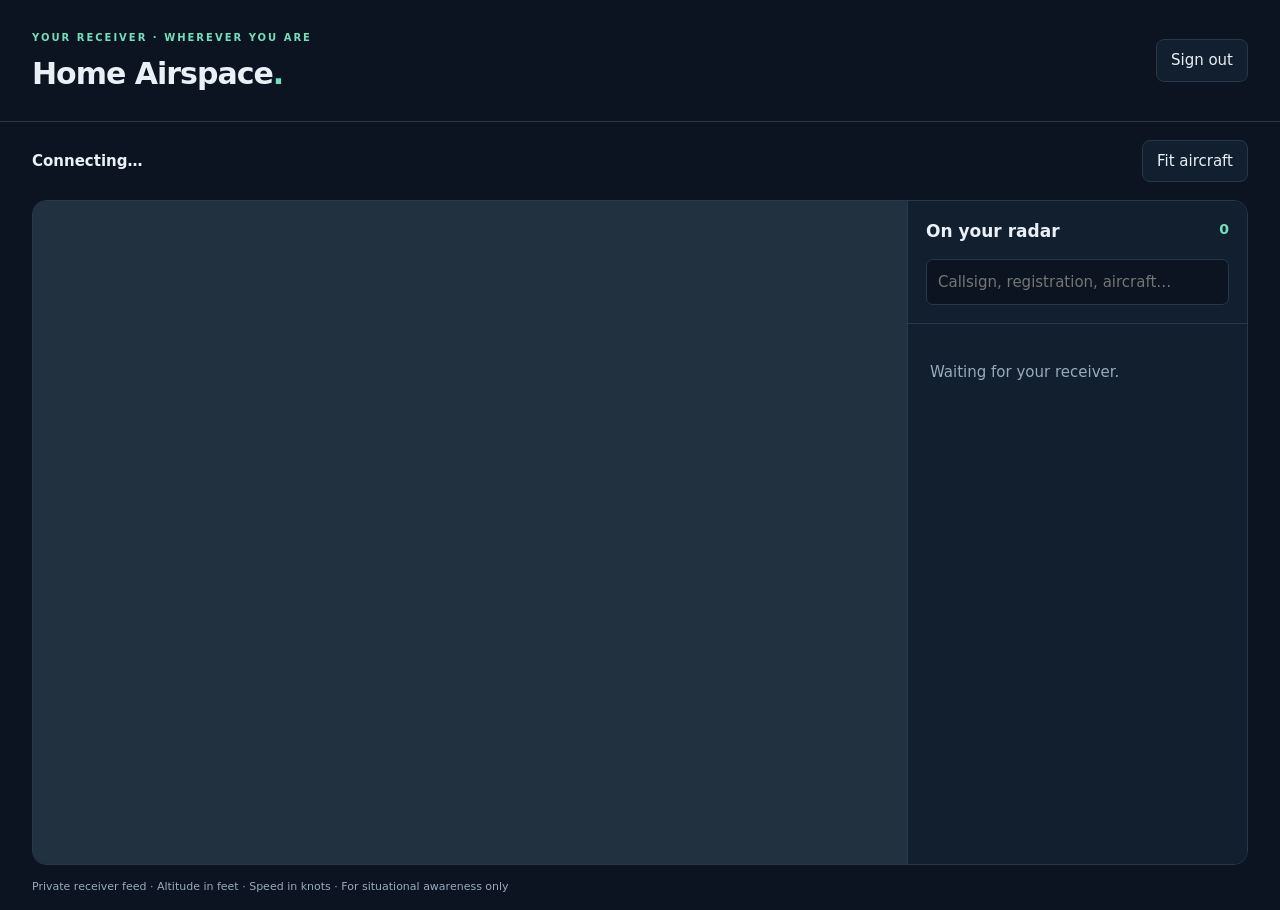
==== static/index.html @ 9ad7f237 "Build authenticated outbound-only ADS-B viewer and Pi uploader" ====
<!doctype html>
<html lang="en"><head><meta charset="utf-8"><meta name="viewport" content="width=device-width,initial-scale=1"><title>Home Airspace</title><link rel="stylesheet" href="/static/leaflet.css"><link rel="stylesheet" href="/static/style.css"><script defer src="/static/leaflet.js"></script><script defer src="/static/app.js"></script></head>
<body><header><div><span class="eyebrow">YOUR RECEIVER · WHEREVER YOU ARE</span><h1>Home Airspace<span class="accent">.</span></h1></div><form method="post" action="/logout"><button>Sign out</button></form></header>
<main><div class="toolbar"><div><span id="status" role="status">Connecting…</span><span id="updated" class="muted"></span></div><button id="fit">Fit aircraft</button></div><section class="dashboard"><div id="map" aria-label="Aircraft map"></div><aside><div class="aside-head"><h2>On your radar <span id="count">0</span></h2><label class="sr-only" for="search">Search aircraft</label><input id="search" placeholder="Callsign, registration, aircraft…" type="search"></div><div id="aircraft" aria-live="off"><p class="empty">Waiting for your receiver.</p></div></aside></section><footer>Private receiver feed · Altitude in feet · Speed in knots · For situational awareness only</footer></main></body></html>
---- static/leaflet.css ----
/* required styles */

.leaflet-pane,
.leaflet-tile,
.leaflet-marker-icon,
.leaflet-marker-shadow,
.leaflet-tile-container,
.leaflet-pane > svg,
.leaflet-pane > canvas,
.leaflet-zoom-box,
.leaflet-image-layer,
.leaflet-layer {
	position: absolute;
	left: 0;
	top: 0;
	}
.leaflet-container {
	overflow: hidden;
	}
.leaflet-tile,
.leaflet-marker-icon,
.leaflet-marker-shadow {
	-webkit-user-select: none;
	   -moz-user-select: none;
	        user-select: none;
	  -webkit-user-drag: none;
	}
/* Prevents IE11 from highlighting tiles in blue */
.leaflet-tile::selection {
	background: transparent;
}
/* Safari renders non-retina tile on retina better with this, but Chrome is worse */
.leaflet-safari .leaflet-tile {
	image-rendering: -webkit-optimize-contrast;
	}
/* hack that prevents hw layers "stretching" when loading new tiles */
.leaflet-safari .leaflet-tile-container {
	width: 1600px;
	height: 1600px;
	-webkit-transform-origin: 0 0;
	}
.leaflet-marker-icon,
.leaflet-marker-shadow {
	display: block;
	}
/* .leaflet-container svg: reset svg max-width decleration shipped in Joomla! (joomla.org) 3.x */
/* .leaflet-container img: map is broken in FF if you have max-width: 100% on tiles */
.leaflet-container .leaflet-overlay-pane svg {
	max-width: none !important;
	max-height: none !important;
	}
.leaflet-container .leaflet-marker-pane img,
.leaflet-container .leaflet-shadow-pane img,
.leaflet-container .leaflet-tile-pane img,
.leaflet-container img.leaflet-image-layer,
.leaflet-container .leaflet-tile {
	max-width: none !important;
	max-height: none !important;
	width: auto;
	padding: 0;
	}

.leaflet-container img.leaflet-tile {
	/* See: https://bugs.chromium.org/p/chromium/issues/detail?id=600120 */
	mix-blend-mode: plus-lighter;
}

.leaflet-container.leaflet-touch-zoom {
	-ms-touch-action: pan-x pan-y;
	touch-action: pan-x pan-y;
	}
.leaflet-container.leaflet-touch-drag {
	-ms-touch-action: pinch-zoom;
	/* Fallback for FF which doesn't support pinch-zoom */
	touch-action: none;
	touch-action: pinch-zoom;
}
.leaflet-container.leaflet-touch-drag.leaflet-touch-zoom {
	-ms-touch-action: none;
	touch-action: none;
}
.leaflet-container {
	-webkit-tap-highlight-color: transparent;
}
.leaflet-container a {
	-webkit-tap-highlight-color: rgba(51, 181, 229, 0.4);
}
.leaflet-tile {
	filter: inherit;
	visibility: hidden;
	}
.leaflet-tile-loaded {
	visibility: inherit;
	}
.leaflet-zoom-box {
	width: 0;
	height: 0;
	-moz-box-sizing: border-box;
	     box-sizing: border-box;
	z-index: 800;
	}
/* workaround for https://bugzilla.mozilla.org/show_bug.cgi?id=888319 */
.leaflet-overlay-pane svg {
	-moz-user-select: none;
	}

.leaflet-pane         { z-index: 400; }

.leaflet-tile-pane    { z-index: 200; }
.leaflet-overlay-pane { z-index: 400; }
.leaflet-shadow-pane  { z-index: 500; }
.leaflet-marker-pane  { z-index: 600; }
.leaflet-tooltip-pane   { z-index: 650; }
.leaflet-popup-pane   { z-index: 700; }

.leaflet-map-pane canvas { z-index: 100; }
.leaflet-map-pane svg    { z-index: 200; }

.leaflet-vml-shape {
	width: 1px;
	height: 1px;
	}
.lvml {
	behavior: url(#default#VML);
	display: inline-block;
	position: absolute;
	}


/* control positioning */

.leaflet-control {
	position: relative;
	z-index: 800;
	pointer-events: visiblePainted; /* IE 9-10 doesn't have auto */
	pointer-events: auto;
	}
.leaflet-top,
.leaflet-bottom {
	position: absolute;
	z-index: 1000;
	pointer-events: none;
	}
.leaflet-top {
	top: 0;
	}
.leaflet-right {
	right: 0;
	}
.leaflet-bottom {
	bottom: 0;
	}
.leaflet-left {
	left: 0;
	}
.leaflet-control {
	float: left;
	clear: both;
	}
.leaflet-right .leaflet-control {
	float: right;
	}
.leaflet-top .leaflet-control {
	margin-top: 10px;
	}
.leaflet-bottom .leaflet-control {
	margin-bottom: 10px;
	}
.leaflet-left .leaflet-control {
	margin-left: 10px;
	}
.leaflet-right .leaflet-control {
	margin-right: 10px;
	}


/* zoom and fade animations */

.leaflet-fade-anim .leaflet-popup {
	opacity: 0;
	-webkit-transition: opacity 0.2s linear;
	   -moz-transition: opacity 0.2s linear;
	        transition: opacity 0.2s linear;
	}
.leaflet-fade-anim .leaflet-map-pane .leaflet-popup {
	opacity: 1;
	}
.leaflet-zoom-animated {
	-webkit-transform-origin: 0 0;
	    -ms-transform-origin: 0 0;
	        transform-origin: 0 0;
	}
svg.leaflet-zoom-animated {
	will-change: transform;
}

.leaflet-zoom-anim .leaflet-zoom-animated {
	-webkit-transition: -webkit-transform 0.25s cubic-bezier(0,0,0.25,1);
	   -moz-transition:    -moz-transform 0.25s cubic-bezier(0,0,0.25,1);
	        transition:         transform 0.25s cubic-bezier(0,0,0.25,1);
	}
.leaflet-zoom-anim .leaflet-tile,
.leaflet-pan-anim .leaflet-tile {
	-webkit-transition: none;
	   -moz-transition: none;
	        transition: none;
	}

.leaflet-zoom-anim .leaflet-zoom-hide {
	visibility: hidden;
	}


/* cursors */

.leaflet-interactive {
	cursor: pointer;
	}
.leaflet-grab {
	cursor: -webkit-grab;
	cursor:    -moz-grab;
	cursor:         grab;
	}
.leaflet-crosshair,
.leaflet-crosshair .leaflet-interactive {
	cursor: crosshair;
	}
.leaflet-popup-pane,
.leaflet-control {
	cursor: auto;
	}
.leaflet-dragging .leaflet-grab,
.leaflet-dragging .leaflet-grab .leaflet-interactive,
.leaflet-dragging .leaflet-marker-draggable {
	cursor: move;
	cursor: -webkit-grabbing;
	cursor:    -moz-grabbing;
	cursor:         grabbing;
	}

/* marker & overlays interactivity */
.leaflet-marker-icon,
.leaflet-marker-shadow,
.leaflet-image-layer,
.leaflet-pane > svg path,
.leaflet-tile-container {
	pointer-events: none;
	}

.leaflet-marker-icon.leaflet-interactive,
.leaflet-image-layer.leaflet-interactive,
.leaflet-pane > svg path.leaflet-interactive,
svg.leaflet-image-layer.leaflet-interactive path {
	pointer-events: visiblePainted; /* IE 9-10 doesn't have auto */
	pointer-events: auto;
	}

/* visual tweaks */

.leaflet-container {
	background: #ddd;
	outline-offset: 1px;
	}
.leaflet-container a {
	color: #0078A8;
	}
.leaflet-zoom-box {
	border: 2px dotted #38f;
	background: rgba(255,255,255,0.5);
	}


/* general typography */
.leaflet-container {
	font-family: "Helvetica Neue", Arial, Helvetica, sans-serif;
	font-size: 12px;
	font-size: 0.75rem;
	line-height: 1.5;
	}


/* general toolbar styles */

.leaflet-bar {
	box-shadow: 0 1px 5px rgba(0,0,0,0.65);
	border-radius: 4px;
	}
.leaflet-bar a {
	background-color: #fff;
	border-bottom: 1px solid #ccc;
	width: 26px;
	height: 26px;
	line-height: 26px;
	display: block;
	text-align: center;
	text-decoration: none;
	color: black;
	}
.leaflet-bar a,
.leaflet-control-layers-toggle {
	background-position: 50% 50%;
	background-repeat: no-repeat;
	display: block;
	}
.leaflet-bar a:hover,
.leaflet-bar a:focus {
	background-color: #f4f4f4;
	}
.leaflet-bar a:first-child {
	border-top-left-radius: 4px;
	border-top-right-radius: 4px;
	}
.leaflet-bar a:last-child {
	border-bottom-left-radius: 4px;
	border-bottom-right-radius: 4px;
	border-bottom: none;
	}
.leaflet-bar a.leaflet-disabled {
	cursor: default;
	background-color: #f4f4f4;
	color: #bbb;
	}

.leaflet-touch .leaflet-bar a {
	width: 30px;
	height: 30px;
	line-height: 30px;
	}
.leaflet-touch .leaflet-bar a:first-child {
	border-top-left-radius: 2px;
	border-top-right-radius: 2px;
	}
.leaflet-touch .leaflet-bar a:last-child {
	border-bottom-left-radius: 2px;
	border-bottom-right-radius: 2px;
	}

/* zoom control */

.leaflet-control-zoom-in,
.leaflet-control-zoom-out {
	font: bold 18px 'Lucida Console', Monaco, monospace;
	text-indent: 1px;
	}

.leaflet-touch .leaflet-control-zoom-in, .leaflet-touch .leaflet-control-zoom-out  {
	font-size: 22px;
	}


/* layers control */

.leaflet-control-layers {
	box-shadow: 0 1px 5px rgba(0,0,0,0.4);
	background: #fff;
	border-radius: 5px;
	}
.leaflet-control-layers-toggle {
	background-image: url(images/layers.png);
	width: 36px;
	height: 36px;
	}
.leaflet-retina .leaflet-control-layers-toggle {
	background-image: url(images/layers-2x.png);
	background-size: 26px 26px;
	}
.leaflet-touch .leaflet-control-layers-toggle {
	width: 44px;
	height: 44px;
	}
.leaflet-control-layers .leaflet-control-layers-list,
.leaflet-control-layers-expanded .leaflet-control-layers-toggle {
	display: none;
	}
.leaflet-control-layers-expanded .leaflet-control-layers-list {
	display: block;
	position: relative;
	}
.leaflet-control-layers-expanded {
	padding: 6px 10px 6px 6px;
	color: #333;
	background: #fff;
	}
.leaflet-control-layers-scrollbar {
	overflow-y: scroll;
	overflow-x: hidden;
	padding-right: 5px;
	}
.leaflet-control-layers-selector {
	margin-top: 2px;
	position: relative;
	top: 1px;
	}
.leaflet-control-layers label {
	display: block;
	font-size: 13px;
	font-size: 1.08333em;
	}
.leaflet-control-layers-separator {
	height: 0;
	border-top: 1px solid #ddd;
	margin: 5px -10px 5px -6px;
	}

/* Default icon URLs */
.leaflet-default-icon-path { /* used only in path-guessing heuristic, see L.Icon.Default */
	background-image: url(images/marker-icon.png);
	}


/* attribution and scale controls */

.leaflet-container .leaflet-control-attribution {
	background: #fff;
	background: rgba(255, 255, 255, 0.8);
	margin: 0;
	}
.leaflet-control-attribution,
.leaflet-control-scale-line {
	padding: 0 5px;
	color: #333;
	line-height: 1.4;
	}
.leaflet-control-attribution a {
	text-decoration: none;
	}
.leaflet-control-attribution a:hover,
.leaflet-control-attribution a:focus {
	text-decoration: underline;
	}
.leaflet-attribution-flag {
	display: inline !important;
	vertical-align: baseline !important;
	width: 1em;
	height: 0.6669em;
	}
.leaflet-left .leaflet-control-scale {
	margin-left: 5px;
	}
.leaflet-bottom .leaflet-control-scale {
	margin-bottom: 5px;
	}
.leaflet-control-scale-line {
	border: 2px solid #777;
	border-top: none;
	line-height: 1.1;
	padding: 2px 5px 1px;
	white-space: nowrap;
	-moz-box-sizing: border-box;
	     box-sizing: border-box;
	background: rgba(255, 255, 255, 0.8);
	text-shadow: 1px 1px #fff;
	}
.leaflet-control-scale-line:not(:first-child) {
	border-top: 2px solid #777;
	border-bottom: none;
	margin-top: -2px;
	}
.leaflet-control-scale-line:not(:first-child):not(:last-child) {
	border-bottom: 2px solid #777;
	}

.leaflet-touch .leaflet-control-attribution,
.leaflet-touch .leaflet-control-layers,
.leaflet-touch .leaflet-bar {
	box-shadow: none;
	}
.leaflet-touch .leaflet-control-layers,
.leaflet-touch .leaflet-bar {
	border: 2px solid rgba(0,0,0,0.2);
	background-clip: padding-box;
	}


/* popup */

.leaflet-popup {
	position: absolute;
	text-align: center;
	margin-bottom: 20px;
	}
.leaflet-popup-content-wrapper {
	padding: 1px;
	text-align: left;
	border-radius: 12px;
	}
.leaflet-popup-content {
	margin: 13px 24px 13px 20px;
	line-height: 1.3;
	font-size: 13px;
	font-size: 1.08333em;
	min-height: 1px;
	}
.leaflet-popup-content p {
	margin: 17px 0;
	margin: 1.3em 0;
	}
.leaflet-popup-tip-container {
	width: 40px;
	height: 20px;
	position: absolute;
	left: 50%;
	margin-top: -1px;
	margin-left: -20px;
	overflow: hidden;
	pointer-events: none;
	}
.leaflet-popup-tip {
	width: 17px;
	height: 17px;
	padding: 1px;

	margin: -10px auto 0;
	pointer-events: auto;

	-webkit-transform: rotate(45deg);
	   -moz-transform: rotate(45deg);
	    -ms-transform: rotate(45deg);
	        transform: rotate(45deg);
	}
.leaflet-popup-content-wrapper,
.leaflet-popup-tip {
	background: white;
	color: #333;
	box-shadow: 0 3px 14px rgba(0,0,0,0.4);
	}
.leaflet-container a.leaflet-popup-close-button {
	position: absolute;
	top: 0;
	right: 0;
	border: none;
	text-align: center;
	width: 24px;
	height: 24px;
	font: 16px/24px Tahoma, Verdana, sans-serif;
	color: #757575;
	text-decoration: none;
	background: transparent;
	}
.leaflet-container a.leaflet-popup-close-button:hover,
.leaflet-container a.leaflet-popup-close-button:focus {
	color: #585858;
	}
.leaflet-popup-scrolled {
	overflow: auto;
	}

.leaflet-oldie .leaflet-popup-content-wrapper {
	-ms-zoom: 1;
	}
.leaflet-oldie .leaflet-popup-tip {
	width: 24px;
	margin: 0 auto;

	-ms-filter: "progid:DXImageTransform.Microsoft.Matrix(M11=0.70710678, M12=0.70710678, M21=-0.70710678, M22=0.70710678)";
	filter: progid:DXImageTransform.Microsoft.Matrix(M11=0.70710678, M12=0.70710678, M21=-0.70710678, M22=0.70710678);
	}

.leaflet-oldie .leaflet-control-zoom,
.leaflet-oldie .leaflet-control-layers,
.leaflet-oldie .leaflet-popup-content-wrapper,
.leaflet-oldie .leaflet-popup-tip {
	border: 1px solid #999;
	}


/* div icon */

.leaflet-div-icon {
	background: #fff;
	border: 1px solid #666;
	}


/* Tooltip */
/* Base styles for the element that has a tooltip */
.leaflet-tooltip {
	position: absolute;
	padding: 6px;
	background-color: #fff;
	border: 1px solid #fff;
	border-radius: 3px;
	color: #222;
	white-space: nowrap;
	-webkit-user-select: none;
	-moz-user-select: none;
	-ms-user-select: none;
	user-select: none;
	pointer-events: none;
	box-shadow: 0 1px 3px rgba(0,0,0,0.4);
	}
.leaflet-tooltip.leaflet-interactive {
	cursor: pointer;
	pointer-events: auto;
	}
.leaflet-tooltip-top:before,
.leaflet-tooltip-bottom:before,
.leaflet-tooltip-left:before,
.leaflet-tooltip-right:before {
	position: absolute;
	pointer-events: none;
	border: 6px solid transparent;
	background: transparent;
	content: "";
	}

/* Directions */

.leaflet-tooltip-bottom {
	margin-top: 6px;
}
.leaflet-tooltip-top {
	margin-top: -6px;
}
.leaflet-tooltip-bottom:before,
.leaflet-tooltip-top:before {
	left: 50%;
	margin-left: -6px;
	}
.leaflet-tooltip-top:before {
	bottom: 0;
	margin-bottom: -12px;
	border-top-color: #fff;
	}
.leaflet-tooltip-bottom:before {
	top: 0;
	margin-top: -12px;
	margin-left: -6px;
	border-bottom-color: #fff;
	}
.leaflet-tooltip-left {
	margin-left: -6px;
}
.leaflet-tooltip-right {
	margin-left: 6px;
}
.leaflet-tooltip-left:before,
.leaflet-tooltip-right:before {
	top: 50%;
	margin-top: -6px;
	}
.leaflet-tooltip-left:before {
	right: 0;
	margin-right: -12px;
	border-left-color: #fff;
	}
.leaflet-tooltip-right:before {
	left: 0;
	margin-left: -12px;
	border-right-color: #fff;
	}

/* Printing */

@media print {
	/* Prevent printers from removing background-images of controls. */
	.leaflet-control {
		-webkit-print-color-adjust: exact;
		print-color-adjust: exact;
		}
	}
---- static/style.css ----
:root{color-scheme:dark;--bg:#0b1420;--panel:#111f2e;--line:#26384a;--text:#e9f0f6;--muted:#99aabd;--mint:#73dfba}*{box-sizing:border-box}body{margin:0;background:var(--bg);color:var(--text);font:15px/1.5 system-ui,-apple-system,sans-serif}header{padding:25px 32px;display:flex;align-items:center;justify-content:space-between;border-bottom:1px solid var(--line)}h1{margin:3px 0 0;font-size:30px;letter-spacing:-1px;font-weight:650}.accent{color:var(--mint)}.eyebrow{font-size:10px;font-weight:650;letter-spacing:2px;color:var(--mint)}main{padding:0 32px}.toolbar{display:flex;justify-content:space-between;align-items:center;padding:18px 0;gap:12px}#status{font-weight:650}#status.live{color:var(--mint)}#status.offline{color:#ffc079}#updated{margin-left:14px;font-size:12px}.muted,footer{color:var(--muted)}button{border:1px solid var(--line);border-radius:8px;padding:9px 14px;background:var(--panel);color:var(--text);cursor:pointer;font:inherit}button:hover{border-color:var(--mint)}button:focus-visible,input:focus-visible{outline:2px solid var(--mint);outline-offset:3px}.dashboard{height:calc(100dvh - 235px);min-height:440px;display:grid;grid-template-columns:minmax(0,1fr) 340px;border:1px solid var(--line);border-radius:14px;overflow:hidden}#map{background:#213140;min-width:0}aside{display:flex;flex-direction:column;min-height:0;background:var(--panel);border-left:1px solid var(--line)}.aside-head{padding:18px;border-bottom:1px solid var(--line)}h2{font-size:17px;margin:0 0 14px}#count{float:right;color:var(--mint);font-size:14px}input{width:100%;border:1px solid var(--line);background:var(--bg);color:var(--text);padding:11px;border-radius:7px;font:inherit}#aircraft{overflow:auto}.aircraft{width:100%;text-align:left;border:0;border-radius:0;border-bottom:1px solid var(--line);padding:15px 18px;display:block}.aircraft.selected{background:#1d3945}.row{display:flex;justify-content:space-between;gap:10px}.callsign{font-weight:700;letter-spacing:.5px}.meta{color:var(--muted);font-size:12px;margin:3px 0 8px}.metrics{font:12px ui-monospace,monospace;color:#b8cddd}.empty{color:var(--muted);padding:22px}footer{font-size:11px;padding:14px 0}.plane{background:transparent;border:none;color:#087d60;text-shadow:0 0 2px #fff}.plane span{display:block;font-size:28px;line-height:30px;text-align:center;filter:drop-shadow(0 1px 1px #fff)}.plane.chosen{color:#c46014}.leaflet-container{font-family:inherit}.leaflet-tooltip,.leaflet-popup-content-wrapper,.leaflet-popup-tip{background:#111f2e;color:#e9f0f6;border-color:#26384a}.login{display:grid;place-items:center;min-height:100dvh}.login-card{width:min(440px,calc(100% - 36px));padding:36px;border:1px solid var(--line);border-radius:16px;background:var(--panel)}.login form{margin:30px 0 15px}.login label{display:block;margin-bottom:9px}.primary{margin-top:15px;width:100%;background:var(--mint);color:#0b2420;font-weight:700}.small{font-size:12px}.sr-only{position:absolute;width:1px;height:1px;overflow:hidden;clip:rect(0,0,0,0)}@media(max-width:850px){header{padding:20px}main{padding:0 14px}.dashboard{grid-template-columns:1fr;height:auto;min-height:0}#map{height:52dvh;min-height:300px}aside{border-left:0;border-top:1px solid var(--line);max-height:420px}#updated{display:block;margin:2px 0 0}h1{font-size:25px}.eyebrow{font-size:9px;letter-spacing:1.5px}footer{line-height:1.7}.login-card{padding:26px}}
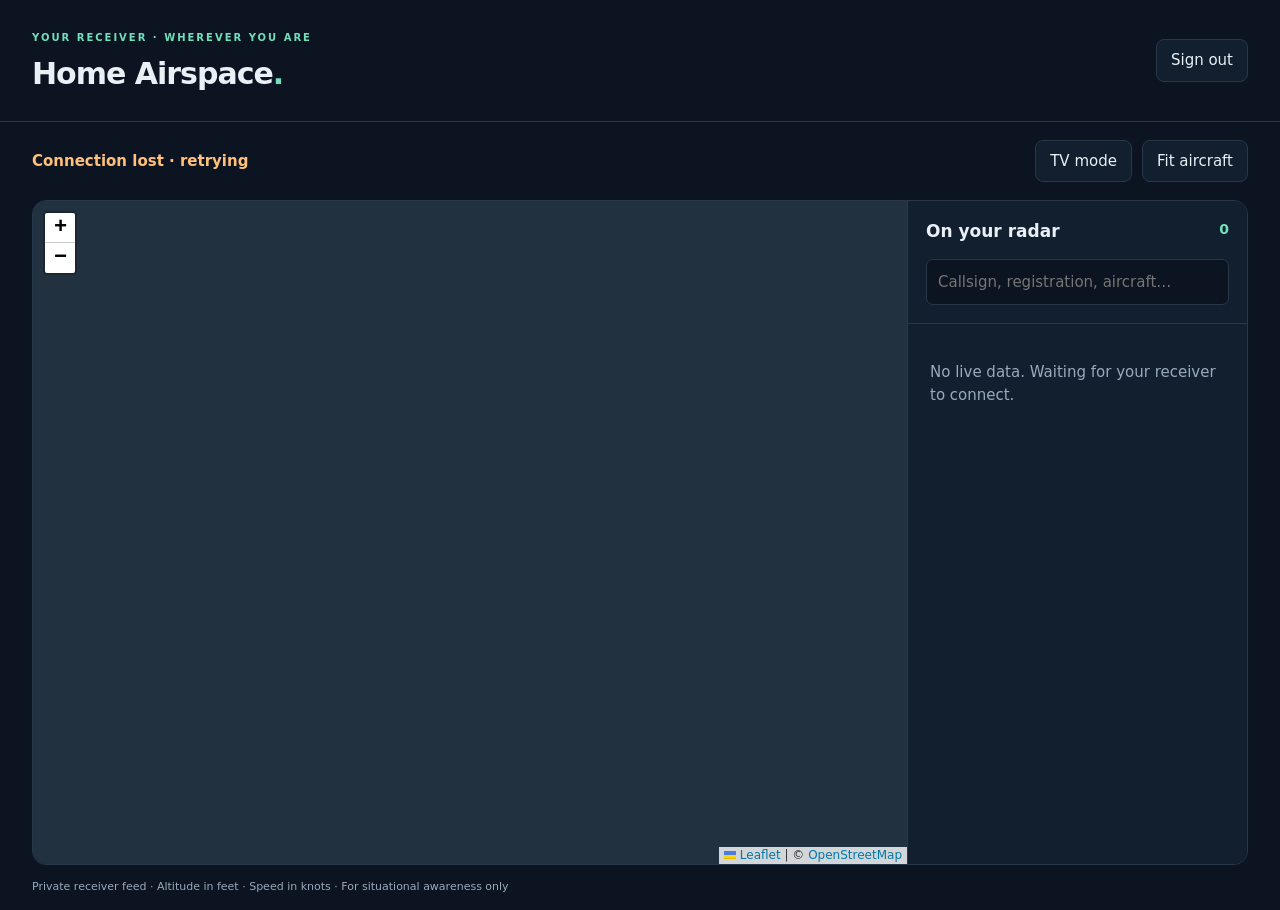
==== commit 6efa2925: "Add TV mode for Fire TV and remember-device sign-in - TV mode (/?tv=1 or the TV mode button): larger" ====
--- a/static/index.html
+++ b/static/index.html
@@ -1,4 +1,4 @@
 <!doctype html>
 <html lang="en"><head><meta charset="utf-8"><meta name="viewport" content="width=device-width,initial-scale=1"><title>Home Airspace</title><link rel="stylesheet" href="/static/leaflet.css"><link rel="stylesheet" href="/static/style.css"><script defer src="/static/leaflet.js"></script><script defer src="/static/app.js"></script></head>
 <body><header><div><span class="eyebrow">YOUR RECEIVER · WHEREVER YOU ARE</span><h1>Home Airspace<span class="accent">.</span></h1></div><form method="post" action="/logout"><button>Sign out</button></form></header>
-<main><div class="toolbar"><div><span id="status" role="status">Connecting…</span><span id="updated" class="muted"></span></div><button id="fit">Fit aircraft</button></div><section class="dashboard"><div id="map" aria-label="Aircraft map"></div><aside><div class="aside-head"><h2>On your radar <span id="count">0</span></h2><label class="sr-only" for="search">Search aircraft</label><input id="search" placeholder="Callsign, registration, aircraft…" type="search"></div><div id="aircraft" aria-live="off"><p class="empty">Waiting for your receiver.</p></div></aside></section><footer>Private receiver feed · Altitude in feet · Speed in knots · For situational awareness only</footer></main></body></html>
+<main><div class="toolbar"><div><span id="status" role="status">Connecting…</span><span id="updated" class="muted"></span></div><div class="actions"><button id="tv-toggle" aria-pressed="false">TV mode</button><button id="fit">Fit aircraft</button></div></div><section class="dashboard"><div id="map" aria-label="Aircraft map"></div><aside><div class="aside-head"><h2>On your radar <span id="count">0</span></h2><label class="sr-only" for="search">Search aircraft</label><input id="search" placeholder="Callsign, registration, aircraft…" type="search"></div><div id="aircraft" aria-live="off"><p class="empty">Waiting for your receiver.</p></div></aside></section><footer>Private receiver feed · Altitude in feet · Speed in knots · For situational awareness only</footer></main></body></html>
--- a/static/style.css
+++ b/static/style.css
@@ -1 +1,4 @@
 :root{color-scheme:dark;--bg:#0b1420;--panel:#111f2e;--line:#26384a;--text:#e9f0f6;--muted:#99aabd;--mint:#73dfba}*{box-sizing:border-box}body{margin:0;background:var(--bg);color:var(--text);font:15px/1.5 system-ui,-apple-system,sans-serif}header{padding:25px 32px;display:flex;align-items:center;justify-content:space-between;border-bottom:1px solid var(--line)}h1{margin:3px 0 0;font-size:30px;letter-spacing:-1px;font-weight:650}.accent{color:var(--mint)}.eyebrow{font-size:10px;font-weight:650;letter-spacing:2px;color:var(--mint)}main{padding:0 32px}.toolbar{display:flex;justify-content:space-between;align-items:center;padding:18px 0;gap:12px}#status{font-weight:650}#status.live{color:var(--mint)}#status.offline{color:#ffc079}#updated{margin-left:14px;font-size:12px}.muted,footer{color:var(--muted)}button{border:1px solid var(--line);border-radius:8px;padding:9px 14px;background:var(--panel);color:var(--text);cursor:pointer;font:inherit}button:hover{border-color:var(--mint)}button:focus-visible,input:focus-visible{outline:2px solid var(--mint);outline-offset:3px}.dashboard{height:calc(100dvh - 235px);min-height:440px;display:grid;grid-template-columns:minmax(0,1fr) 340px;border:1px solid var(--line);border-radius:14px;overflow:hidden}#map{background:#213140;min-width:0}aside{display:flex;flex-direction:column;min-height:0;background:var(--panel);border-left:1px solid var(--line)}.aside-head{padding:18px;border-bottom:1px solid var(--line)}h2{font-size:17px;margin:0 0 14px}#count{float:right;color:var(--mint);font-size:14px}input{width:100%;border:1px solid var(--line);background:var(--bg);color:var(--text);padding:11px;border-radius:7px;font:inherit}#aircraft{overflow:auto}.aircraft{width:100%;text-align:left;border:0;border-radius:0;border-bottom:1px solid var(--line);padding:15px 18px;display:block}.aircraft.selected{background:#1d3945}.row{display:flex;justify-content:space-between;gap:10px}.callsign{font-weight:700;letter-spacing:.5px}.meta{color:var(--muted);font-size:12px;margin:3px 0 8px}.metrics{font:12px ui-monospace,monospace;color:#b8cddd}.empty{color:var(--muted);padding:22px}footer{font-size:11px;padding:14px 0}.plane{background:transparent;border:none;color:#087d60;text-shadow:0 0 2px #fff}.plane span{display:block;font-size:28px;line-height:30px;text-align:center;filter:drop-shadow(0 1px 1px #fff)}.plane.chosen{color:#c46014}.leaflet-container{font-family:inherit}.leaflet-tooltip,.leaflet-popup-content-wrapper,.leaflet-popup-tip{background:#111f2e;color:#e9f0f6;border-color:#26384a}.login{display:grid;place-items:center;min-height:100dvh}.login-card{width:min(440px,calc(100% - 36px));padding:36px;border:1px solid var(--line);border-radius:16px;background:var(--panel)}.login form{margin:30px 0 15px}.login label{display:block;margin-bottom:9px}.primary{margin-top:15px;width:100%;background:var(--mint);color:#0b2420;font-weight:700}.small{font-size:12px}.sr-only{position:absolute;width:1px;height:1px;overflow:hidden;clip:rect(0,0,0,0)}@media(max-width:850px){header{padding:20px}main{padding:0 14px}.dashboard{grid-template-columns:1fr;height:auto;min-height:0}#map{height:52dvh;min-height:300px}aside{border-left:0;border-top:1px solid var(--line);max-height:420px}#updated{display:block;margin:2px 0 0}h1{font-size:25px}.eyebrow{font-size:9px;letter-spacing:1.5px}footer{line-height:1.7}.login-card{padding:26px}}
+.login label.remember{display:flex;align-items:center;gap:10px;margin:16px 0 0;color:var(--muted)}.remember input{width:auto;margin:0;accent-color:var(--mint)}.actions{display:flex;gap:10px}
+body.tv{font-size:clamp(15px,1.2vw,26px)}.tv header{padding:.6em 2em}.tv h1{font-size:1.5em}.tv .eyebrow,.tv footer,.tv .aside-head label,.tv #search{display:none}.tv main{padding:0 2em}.tv .toolbar{padding:.5em 0}.tv #updated{font-size:.8em;display:inline;margin:0 0 0 1em}.tv button{padding:.45em .9em}.tv .dashboard{height:calc(100vh - 7.6em);min-height:0;grid-template-columns:minmax(0,1fr) min(34vw,22em)}.tv #map{height:auto;min-height:0}.tv aside{border-left:1px solid var(--line);border-top:0;max-height:none}.tv .aside-head{padding:.7em 1em}.tv h2{font-size:1.15em;margin:0}.tv #count{font-size:1em}.tv .aircraft{padding:.7em 1em}.tv .meta{font-size:.8em}.tv .metrics{font-size:.85em}.tv button:focus,.tv .leaflet-control-zoom a:focus{outline:.2em solid var(--mint);outline-offset:-.2em}.tv .aircraft:focus{background:#1d3945}.tv .plane span{font-size:42px;line-height:44px}.tv .leaflet-tooltip{font-size:clamp(13px,.95vw,21px);padding:2px 8px}.tv .leaflet-control-zoom a{width:clamp(30px,2.4vw,52px);height:clamp(30px,2.4vw,52px);line-height:clamp(30px,2.4vw,52px);font-size:clamp(18px,1.5vw,32px)}
+@media(min-width:1400px){.login{font-size:clamp(15px,1.05vw,22px)}.login-card{width:30em}.login h1{font-size:2em}.login .eyebrow{font-size:.7em}}
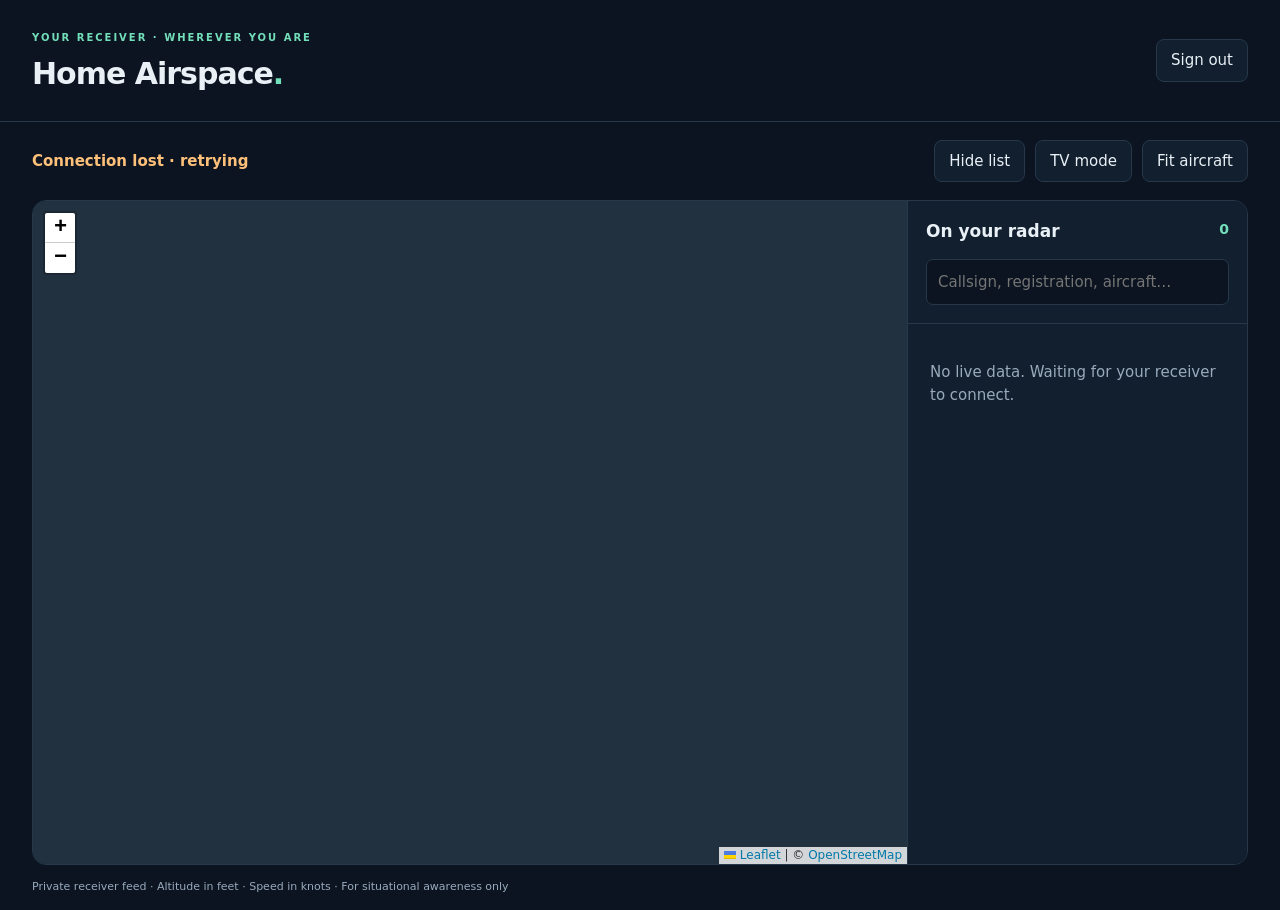
==== commit 65489df5: "Add a button to hide or show the "On your radar" list The list can now be toggled with a Hide list /" ====
--- a/static/index.html
+++ b/static/index.html
@@ -1,4 +1,4 @@
 <!doctype html>
-<html lang="en"><head><meta charset="utf-8"><meta name="viewport" content="width=device-width,initial-scale=1"><title>Home Airspace</title><link rel="stylesheet" href="/static/leaflet.css"><link rel="stylesheet" href="/static/style.css"><script defer src="/static/leaflet.js"></script><script defer src="/static/app.js"></script></head>
+<html lang="en"><head><meta charset="utf-8"><meta name="viewport" content="width=device-width,initial-scale=1"><title>Home Airspace</title><link rel="stylesheet" href="/static/leaflet.css"><link rel="stylesheet" href="/static/style.css"><script defer src="/static/leaflet.js"></script><script defer src="/static/tvnav.js"></script><script defer src="/static/app.js"></script></head>
 <body><header><div><span class="eyebrow">YOUR RECEIVER · WHEREVER YOU ARE</span><h1>Home Airspace<span class="accent">.</span></h1></div><form method="post" action="/logout"><button>Sign out</button></form></header>
-<main><div class="toolbar"><div><span id="status" role="status">Connecting…</span><span id="updated" class="muted"></span></div><div class="actions"><button id="tv-toggle" aria-pressed="false">TV mode</button><button id="fit">Fit aircraft</button></div></div><section class="dashboard"><div id="map" aria-label="Aircraft map"></div><aside><div class="aside-head"><h2>On your radar <span id="count">0</span></h2><label class="sr-only" for="search">Search aircraft</label><input id="search" placeholder="Callsign, registration, aircraft…" type="search"></div><div id="aircraft" aria-live="off"><p class="empty">Waiting for your receiver.</p></div></aside></section><footer>Private receiver feed · Altitude in feet · Speed in knots · For situational awareness only</footer></main></body></html>
+<main><div class="toolbar"><div><span id="status" role="status">Connecting…</span><span id="updated" class="muted"></span></div><div class="actions"><button id="list-toggle" aria-controls="radar-list" aria-expanded="true">Hide list</button><button id="tv-toggle" aria-pressed="false">TV mode</button><button id="fit" data-tv-start>Fit aircraft</button></div></div><section class="dashboard"><div id="map" aria-label="Aircraft map"></div><aside id="radar-list"><div class="aside-head"><h2>On your radar <span id="count">0</span></h2><label class="sr-only" for="search">Search aircraft</label><input id="search" placeholder="Callsign, registration, aircraft…" type="search"></div><div id="aircraft" aria-live="off"><p class="empty">Waiting for your receiver.</p></div></aside></section><footer>Private receiver feed · Altitude in feet · Speed in knots · For situational awareness only</footer></main></body></html>
--- a/static/style.css
+++ b/static/style.css
@@ -2,3 +2,5 @@
 .login label.remember{display:flex;align-items:center;gap:10px;margin:16px 0 0;color:var(--muted)}.remember input{width:auto;margin:0;accent-color:var(--mint)}.actions{display:flex;gap:10px}
 body.tv{font-size:clamp(15px,1.2vw,26px)}.tv header{padding:.6em 2em}.tv h1{font-size:1.5em}.tv .eyebrow,.tv footer,.tv .aside-head label,.tv #search{display:none}.tv main{padding:0 2em}.tv .toolbar{padding:.5em 0}.tv #updated{font-size:.8em;display:inline;margin:0 0 0 1em}.tv button{padding:.45em .9em}.tv .dashboard{height:calc(100vh - 7.6em);min-height:0;grid-template-columns:minmax(0,1fr) min(34vw,22em)}.tv #map{height:auto;min-height:0}.tv aside{border-left:1px solid var(--line);border-top:0;max-height:none}.tv .aside-head{padding:.7em 1em}.tv h2{font-size:1.15em;margin:0}.tv #count{font-size:1em}.tv .aircraft{padding:.7em 1em}.tv .meta{font-size:.8em}.tv .metrics{font-size:.85em}.tv button:focus,.tv .leaflet-control-zoom a:focus{outline:.2em solid var(--mint);outline-offset:-.2em}.tv .aircraft:focus{background:#1d3945}.tv .plane span{font-size:42px;line-height:44px}.tv .leaflet-tooltip{font-size:clamp(13px,.95vw,21px);padding:2px 8px}.tv .leaflet-control-zoom a{width:clamp(30px,2.4vw,52px);height:clamp(30px,2.4vw,52px);line-height:clamp(30px,2.4vw,52px);font-size:clamp(18px,1.5vw,32px)}
 @media(min-width:1400px){.login{font-size:clamp(15px,1.05vw,22px)}.login-card{width:30em}.login h1{font-size:2em}.login .eyebrow{font-size:.7em}}
+body.no-list aside{display:none}body.no-list .dashboard{grid-template-columns:minmax(0,1fr)}@media(max-width:850px){body.no-list #map{height:calc(100dvh - 210px)}}
+.actions button{white-space:nowrap}@media(max-width:850px){.toolbar{flex-wrap:wrap}.actions{flex-wrap:wrap}}
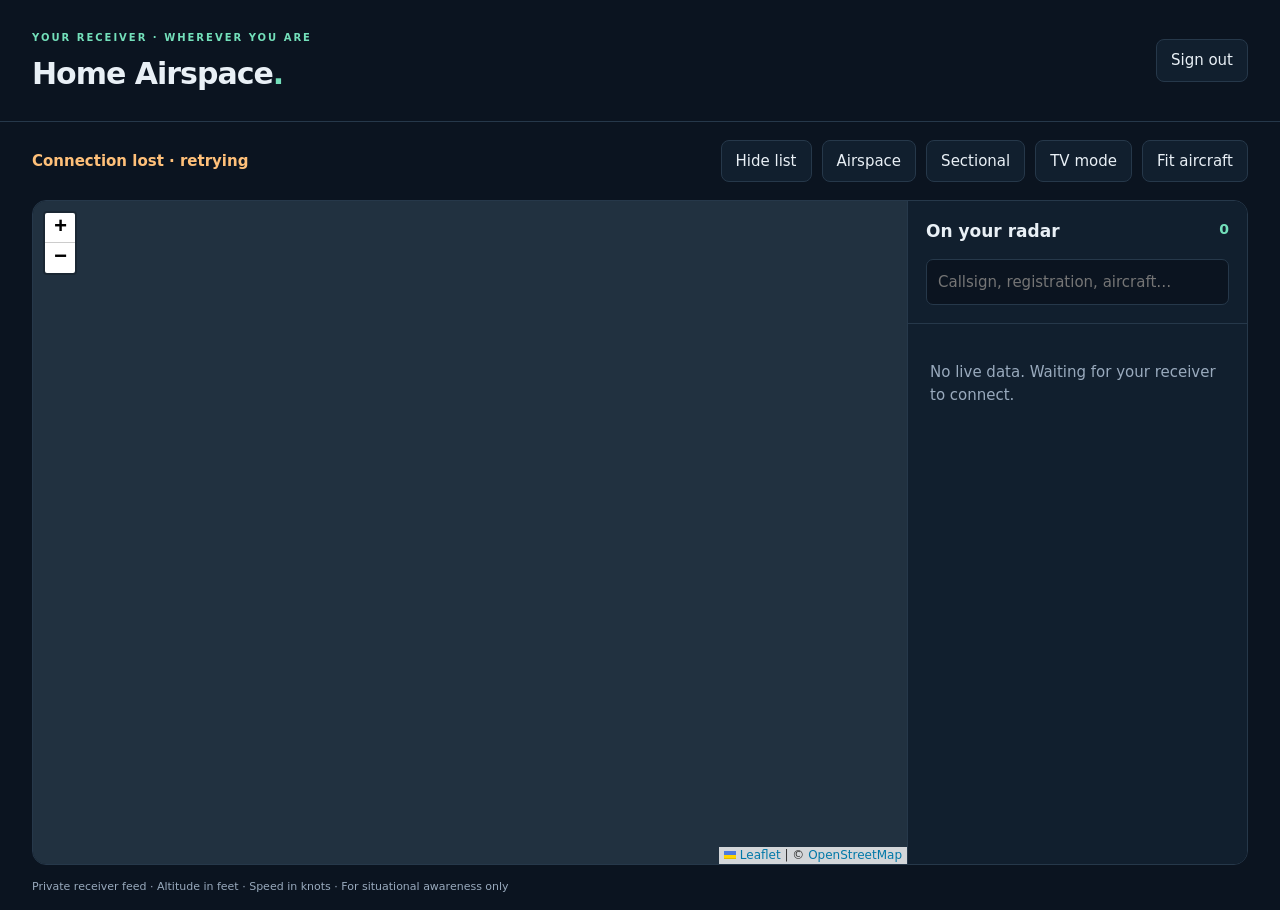
==== commit ccd13a65: "Add FAA airspace outlines and sectional chart overlays Two new toolbar buttons, remembered per devic" ====
--- a/static/index.html
+++ b/static/index.html
@@ -1,4 +1,4 @@
 <!doctype html>
-<html lang="en"><head><meta charset="utf-8"><meta name="viewport" content="width=device-width,initial-scale=1"><title>Home Airspace</title><link rel="stylesheet" href="/static/leaflet.css"><link rel="stylesheet" href="/static/style.css"><script defer src="/static/leaflet.js"></script><script defer src="/static/tvnav.js"></script><script defer src="/static/app.js"></script></head>
+<html lang="en"><head><meta charset="utf-8"><meta name="viewport" content="width=device-width,initial-scale=1"><title>Home Airspace</title><link rel="stylesheet" href="/static/leaflet.css"><link rel="stylesheet" href="/static/style.css"><script defer src="/static/leaflet.js"></script><script defer src="/static/tvnav.js"></script><script defer src="/static/airspace.js"></script><script defer src="/static/app.js"></script></head>
 <body><header><div><span class="eyebrow">YOUR RECEIVER · WHEREVER YOU ARE</span><h1>Home Airspace<span class="accent">.</span></h1></div><form method="post" action="/logout"><button>Sign out</button></form></header>
-<main><div class="toolbar"><div><span id="status" role="status">Connecting…</span><span id="updated" class="muted"></span></div><div class="actions"><button id="list-toggle" aria-controls="radar-list" aria-expanded="true">Hide list</button><button id="tv-toggle" aria-pressed="false">TV mode</button><button id="fit" data-tv-start>Fit aircraft</button></div></div><section class="dashboard"><div id="map" aria-label="Aircraft map"></div><aside id="radar-list"><div class="aside-head"><h2>On your radar <span id="count">0</span></h2><label class="sr-only" for="search">Search aircraft</label><input id="search" placeholder="Callsign, registration, aircraft…" type="search"></div><div id="aircraft" aria-live="off"><p class="empty">Waiting for your receiver.</p></div></aside></section><footer>Private receiver feed · Altitude in feet · Speed in knots · For situational awareness only</footer></main></body></html>
+<main><div class="toolbar"><div><span id="status" role="status">Connecting…</span><span id="updated" class="muted"></span></div><div class="actions"><button id="list-toggle" aria-controls="radar-list" aria-expanded="true">Hide list</button><button id="airspace-toggle" aria-pressed="false" title="FAA Class B, C and D airspace">Airspace</button><button id="chart-toggle" aria-pressed="false" title="FAA VFR sectional chart">Sectional</button><button id="tv-toggle" aria-pressed="false">TV mode</button><button id="fit" data-tv-start>Fit aircraft</button></div></div><section class="dashboard"><div id="map" aria-label="Aircraft map"></div><aside id="radar-list"><div class="aside-head"><h2>On your radar <span id="count">0</span></h2><label class="sr-only" for="search">Search aircraft</label><input id="search" placeholder="Callsign, registration, aircraft…" type="search"></div><div id="aircraft" aria-live="off"><p class="empty">Waiting for your receiver.</p></div></aside></section><footer>Private receiver feed · Altitude in feet · Speed in knots · For situational awareness only</footer></main></body></html>
--- a/static/style.css
+++ b/static/style.css
@@ -4,3 +4,4 @@
 @media(min-width:1400px){.login{font-size:clamp(15px,1.05vw,22px)}.login-card{width:30em}.login h1{font-size:2em}.login .eyebrow{font-size:.7em}}
 body.no-list aside{display:none}body.no-list .dashboard{grid-template-columns:minmax(0,1fr)}@media(max-width:850px){body.no-list #map{height:calc(100dvh - 210px)}}
 .actions button{white-space:nowrap}@media(max-width:850px){.toolbar{flex-wrap:wrap}.actions{flex-wrap:wrap}}
+.actions button[aria-pressed=true]{border-color:var(--mint);color:var(--mint)}.map-note{background:rgba(11,20,32,.85);color:var(--text);border:1px solid var(--line);border-radius:6px;padding:4px 10px;font-size:13px}.tv .map-note{font-size:clamp(13px,.95vw,21px)}.leaflet-tooltip.airspace-label{display:none;background:rgba(11,20,32,.7);border:0;box-shadow:none;padding:0 4px;font:600 12px/1.4 ui-monospace,monospace}.leaflet-tooltip.airspace-label:before{display:none}.airspace-labels .leaflet-tooltip.airspace-label{display:block}.airspace-label.class-B,.airspace-label.class-D{color:#8fb8ff}.airspace-label.class-C{color:#f08fd6}.tv .leaflet-tooltip.airspace-label{font-size:clamp(12px,.85vw,19px)}
